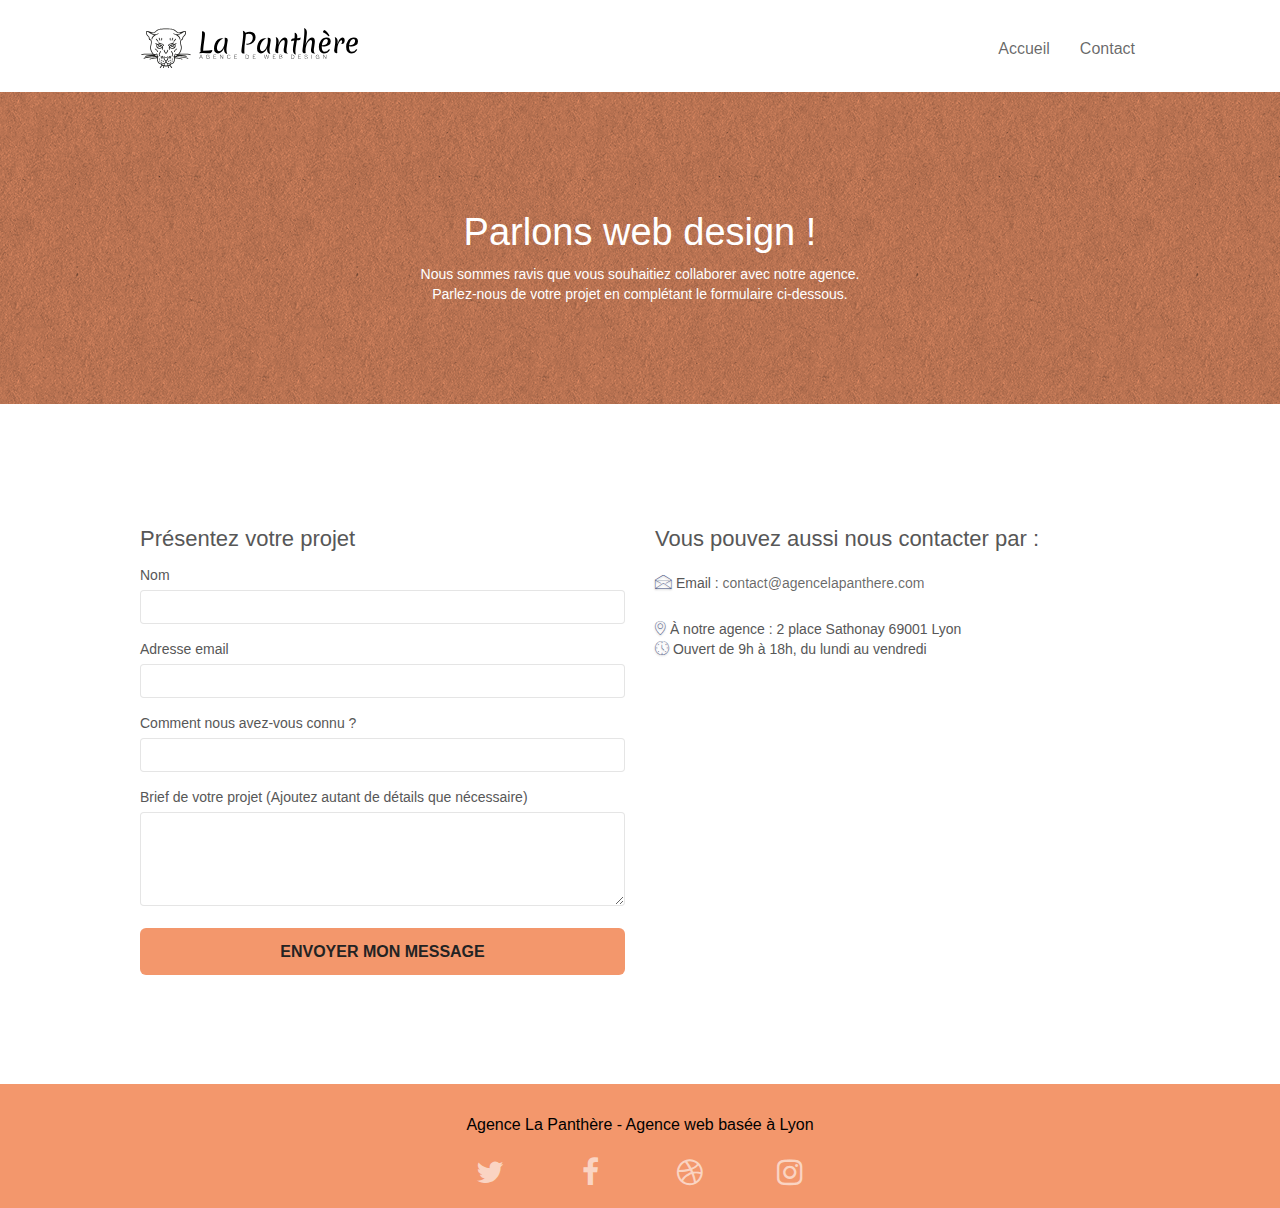
==== contact.html @ 0dc650ae "First commit" ====
<!doctype html>
<html lang="fr">

<head>
	<meta charset="utf-8">
	<!--Retrait de la balise keyword-->
	<!--Définition de la balise title-->
	<title>Contactez-nous - Agence La Panthère</title>
	<!--Redéfinition de la balise description-->
	<meta name="description" content="Posez vos questions, prenez RDV ou demandez un devis en nous contactant dès maintenant ! Nous nous occupons de la réalisation, du web design et de lestion de votre site internet | Agence basée à Lyon (69)">
	<meta name="viewport" content="width=device-width, initial-scale=1.0, viewport-fit=cover">
	<link rel="shortcut icon" type="image/png" href="favicon.jpg">
	<link rel="stylesheet" type="text/css" href="./css/bootstrap.min.css">
	<link rel="stylesheet" type="text/css" href="style.min.css">
	<link rel="stylesheet" type="text/css" href="./css/font-awesome.min.css">
	<link rel="stylesheet" type="text/css" href="./css/et-line.min.css">
	<script src="./js/jquery-2.1.0.js"></script>
	<script src="./js/bootstrap.js"></script>
	<script src="./js/blocs.js"></script>
	<script src="./js/jqBootstrapValidation.js"></script>
	<script src="./js/formHandler.js"></script>
	<!-- Analytics -->
	<!-- Analytics END -->   
</head>
<body class="page-container">
	<!-- Header -->
	<header class="bloc bgc-white l-bloc " id="bloc-0">
		<div class="container bloc-sm">
			<nav class="navbar row" aria-label="Menu principal">
				<div class="navbar-header">
					<!--RETRAIT des motsclés invibilisés-->
					<a class="navbar-brand" href="index.html" title="Retour à l'accueil">
						<img src="img/agence-la-panthere-monochrome.svg" alt="Agence La Panthère" height="40" />
					</a>
					<button id="nav-toggle" type="button" class="ui-navbar-toggle navbar-toggle" data-toggle="collapse"
						data-target=".navbar-1">
						<span class="sr-only">Toggle navigation</span><span class="icon-bar"></span><span
							class="icon-bar"></span><span class="icon-bar"></span>
					</button>
				</div>
				<div class="collapse navbar-collapse navbar-1 special-dropdown-nav">
					<ul role="menubar" aria-label="Menu principal" class="site-navigation nav navbar-nav">
						<li role="menuitem" >
							<a href="index.html">Accueil</a>
						</li>
						<li role="menuitem" >
							<a href="contact.html">Contact</a>
						</li>
					</ul>
				</div>
			</nav>
		</div>
	</header>
	<!-- Header END -->
	<main>
		<!-- bloc-6 -->
		<section class="bloc bg-dots-bg bg-repeat bgc-atomic-tangerine bg-presentation d-bloc bloc-bg-texture texture-paper" id="bloc-6">
			<div class="container bloc-lg">
				<div class="row">
					<div class="col-sm-12">
						<h1 class="text-center hero-bloc-text white">Parlons web design !</h1>
						<p class="text-center mg-lg white tight-width-whitespace">Nous sommes ravis que vous souhaitiez collaborer avec notre agence.<br>Parlez-nous de votre projet en complétant le formulaire ci-dessous.</p>
					</div>
				</div>
			</div>
		</section>
		<!-- bloc-6 END -->
		<!-- bloc-7 -->
		<div class="bloc bgc-white l-bloc" id="bloc-7">
			<div class="container bloc-lg">
				<div class="row">
					<section class="col-sm-6">
						<h2>Présentez votre projet</h2>
						<form id="form_1" novalidate>
							<!-- success-msg="Votre message a été envoyé !"
							fail-msg="Une erreur s'est produite lors de l'envoi à notre serveur mail. Toutes nos excuses pour ce désagrément!"> -->
							<div class="form-group">
								<label for="name">Nom</label>
								<input id="name" name="name" class="form-control" type="text" aria-required="true" required />
							</div>
							<div class="form-group">
								<label for="email">Adresse email</label>
								<input id="email" name="email" class="form-control" type="email" aria-required="true" required />
							</div>
							<div class="form-group">
								<label for="connaissance">Comment nous avez-vous connu ?</label>
								<input id="connaissance" name="connaissance" class="form-control" type="text" aria-required="true" required />
							</div>
							<div class="form-group">
								<label for="message">Brief de votre projet (Ajoutez autant de détails que nécessaire)</label>
								<textarea id="message" name="message" class="form-control" rows="4" cols="50" aria-required="true" required></textarea>
							</div>
							<button class="bloc-button btn btn-lg btn-block cta-hero btn-atomic-tangerine" type="submit">Envoyer mon message</button>
						</form>
					</section>
					<section class="col-sm-6">
						<h2>Vous pouvez aussi nous contacter par :</h2>
						<address>
							<p><span class="et-icon-envelope sm-shadow icon-dark-slate-blue mg-md"></span> Email : <a href="mailto:contact@agencelapanthere.com">contact@agencelapanthere.com</a></p>
							<p><span class="et-icon-map-pin sm-shadow icon-dark-slate-blue"></span> À notre agence : 2 place Sathonay 69001 Lyon<br/><span class="et-icon-clock sm-shadow icon-dark-slate-blue"></span> Ouvert de 9h à 18h, du lundi au vendredi</p>
						</address>
						<!-- -->
						<iframe title="Localisation de l'agence La Panthère à Lyon" src="https://www.google.com/maps/embed?pb=!1m18!1m12!1m3!1d2783.0831373652145!2d4.827978615567682!3d45.76952407910573!2m3!1f0!2f0!3f0!3m2!1i1024!2i768!4f13.1!3m3!1m2!1s0x47f4eb020f3664e9%3A0x13e3d71752922c1f!2s2%20Pl.%20Sathonay%2C%2069001%20Lyon!5e0!3m2!1sfr!2sfr!4v1648042500008!5m2!1sfr!2sfr" width="100%" height="300" style="border:0;" allowfullscreen="" loading="lazy"></iframe>
						 <!-- -->
					</section>
				</div>
			</div>
		</div>
		<!-- bloc-7 END -->
		<!-- ScrollToTop Button -->
		<a class="bloc-button btn btn-d scrollToTop" onclick="scrollToTarget('1')">
			<span class="fa fa-chevron-up"></span>
		</a>
		<!-- ScrollToTop Button END-->
	</main>
	<!-- Footer -->
	<footer class="bloc bgc-atomic-tangerine d-bloc" id="bloc-8">
		<div class="container bloc-sm">
			<div class="row">
				<div class="col-sm-12">
					<p class="mg-md text-center fs-2 black">Agence La Panthère - Agence web basée à Lyon</p>
					<div aria-label="Suivez-nous sur les réseaux sociaux" role="list" class="row row-no-gutters social">
						<div role="listitem" class="col-xs-3">
							<div class="text-center">
								<a class="social" href="index.html" title="Notre profil Twitter">
									<i class="fa fa-twitter icon-md" aria-hidden="true"><span class="ta-only">Notre profil Twitter</span></i>
								</a>
							</div>
						</div>
						<div role="listitem" class="col-xs-3">
							<div class="text-center">
								<a class="social" href="index.html" title="Notre page Facebook">
									<i class="fa fa-facebook icon-md" aria-hidden="true"><span class="ta-only">Notre page Facebook</span></i>
								</a>
							</div>
						</div>
						<div role="listitem" class="col-xs-3">
							<div class="text-center">
								<a class="social" href="index.html" title="Notre profil Dribbble">
									<i class="fa fa-dribbble icon-md" aria-hidden="true"><span class="ta-only">Notre profil Dribbble</span></i>
								</a>
							</div>
						</div>
						<div role="listitem" class="col-xs-3">
							<div class="text-center">
								<a class="social" href="index.html" title="Notre compte Instagram">
									<i class="fa fa-instagram icon-md" aria-hidden="true"><span class="ta-only">Notre compte Instagram</span></i>
								</a>
							</div>
						</div>
						<!-- CHANGE : Retrait du texte invisible -->
						<!-- CHANGE : Retrait des annuaire de liens-->
					</div>
				</div>
			</div>
		</div>
	</footer>
	<!-- Footer END -->
</body>

</html>
---- style.min.css ----
body{margin:0;padding:0;background:#fff;overflow-x:hidden;-webkit-font-smoothing:antialiased;-moz-osx-font-smoothing:grayscale}a,button{transition:all .3s ease-in-out}a:hover{text-decoration:none;cursor:pointer}#page-loading-blocs-notifaction{position:fixed;top:0;bottom:0;width:100%;z-index:100000;background:#fff url(img/pageload-spinner.gif) no-repeat center center}.bloc{width:100%;clear:both;background:50% 50% no-repeat;padding:0 50px;-webkit-background-size:cover;-moz-background-size:cover;-o-background-size:cover;background-size:cover;position:relative}.bloc .container{padding-left:0;padding-right:0}.bloc-lg{padding:100px 50px}.bloc-md{padding:50px}.bloc-sm{padding:20px 50px}.bg-b-edge,.bg-bl-edge,.bg-br-edge,.bg-center,.bg-l-edge,.bg-r-edge,.bg-repeat,.bg-t-edge,.bg-tl-edge,.bg-tr-edge{-webkit-background-size:auto!important;-moz-background-size:auto!important;-o-background-size:auto!important;background-size:auto!important}.bg-repeat{background:repeat}.bg-t-edge{background:top no-repeat}.bloc-bg-texture::before{content:"";background-size:2px 2px;position:absolute;top:0;bottom:0;left:0;right:0}.texture-paper::before{background:url(img/texture-paper.png);background-size:280px 280px}.b-parallax{background-attachment:fixed}.d-bloc{color:rgba(255,255,255,.7)}.d-bloc button:hover{color:rgba(255,255,255,.9)}.d-bloc .icon-round,.d-bloc .icon-rounded,.d-bloc .icon-semi-rounded-a,.d-bloc .icon-semi-rounded-b,.d-bloc .icon-square{border-color:rgba(255,255,255,.9)}.d-bloc .divider-h span{border-color:rgba(255,255,255,.2)}.d-bloc .a-btn,.d-bloc .navbar a,.d-bloc .navbar-brand,.d-bloc a .icon-lg,.d-bloc a .icon-md,.d-bloc a .icon-sm,.d-bloc a .icon-xl,.d-bloc h1 a,.d-bloc h2 a,.d-bloc h3 a,.d-bloc h4 a,.d-bloc h5 a,.d-bloc h6 a,.d-bloc p a{color:rgba(255,255,255,.6)}.d-bloc .a-btn:hover,.d-bloc .navbar a:hover,.d-bloc .navbar-brand:hover,.d-bloc a:hover .icon-lg,.d-bloc a:hover .icon-md,.d-bloc a:hover .icon-sm,.d-bloc a:hover .icon-xl,.d-bloc h1 a:hover,.d-bloc h2 a:hover,.d-bloc h3 a:hover,.d-bloc h4 a:hover,.d-bloc h5 a:hover,.d-bloc h6 a:hover,.d-bloc p a:hover{color:rgba(255,255,255,1)}.d-bloc .navbar-toggle .icon-bar{background:rgba(255,255,255,1)}.d-bloc .btn-wire,.d-bloc .btn-wire:hover{color:rgba(255,255,255,1);border-color:rgba(255,255,255,1)}.d-bloc .panel{color:rgba(0,0,0,.5)}.d-bloc .panel button:hover{color:rgba(0,0,0,.7)}.d-bloc .panel icon{border-color:rgba(0,0,0,.7)}.d-bloc .panel .divider-h span{border-color:rgba(0,0,0,.1)}.d-bloc .panel .a-btn{color:rgba(0,0,0,.6)}.d-bloc .panel .a-btn:hover{color:rgba(0,0,0,1)}.d-bloc .panel .btn-wire,.d-bloc .panel .btn-wire:hover{color:rgba(0,0,0,.7);border-color:rgba(0,0,0,.3)}.d-bloc .panel,.l-bloc{color:rgba(0,0,0,.5)}.d-bloc .panel button:hover,.l-bloc button:hover{color:rgba(0,0,0,.7)}.l-bloc .icon-round,.l-bloc .icon-rounded,.l-bloc .icon-semi-rounded-a,.l-bloc .icon-semi-rounded-b,.l-bloc .icon-square{border-color:rgba(0,0,0,.7)}.d-bloc .panel .divider-h span,.l-bloc .divider-h span{border-color:rgba(0,0,0,.1)}.d-bloc .panel .a-btn,.l-bloc .a-btn,.l-bloc .navbar a,.l-bloc .navbar-brand,.l-bloc a .icon-lg,.l-bloc a .icon-md,.l-bloc a .icon-sm,.l-bloc a .icon-xl,.l-bloc h1 a,.l-bloc h2 a,.l-bloc h3 a,.l-bloc h4 a,.l-bloc h5 a,.l-bloc h6 a,.l-bloc p a{color:rgba(0,0,0,.6)}.d-bloc .panel .a-btn:hover,.l-bloc .a-btn:hover,.l-bloc .navbar a:hover,.l-bloc .navbar-brand:hover,.l-bloc a:hover .icon-lg,.l-bloc a:hover .icon-md,.l-bloc a:hover .icon-sm,.l-bloc a:hover .icon-xl,.l-bloc h1 a:hover,.l-bloc h2 a:hover,.l-bloc h3 a:hover,.l-bloc h4 a:hover,.l-bloc h5 a:hover,.l-bloc h6 a:hover,.l-bloc p a:hover{color:rgba(0,0,0,1)}.l-bloc .navbar-toggle .icon-bar{color:rgba(0,0,0,.6)}.d-bloc .panel .btn-wire,.d-bloc .panel .btn-wire:hover,.l-bloc .btn-wire,.l-bloc .btn-wire:hover{color:rgba(0,0,0,.7);border-color:rgba(0,0,0,.3)}.voffset{margin-top:30px}.voffset-lg{margin-top:80px}.row-no-gutters{margin-right:0;margin-left:0}.row.row-no-gutters>[class*=" col-"],.row.row-no-gutters>[class^=col-]{padding-right:0;padding-left:0}#bloc-1-hero h1{font-size:32px}.navbar{margin-bottom:0;z-index:1}.navbar-brand{height:auto;padding:3px 15px;font-size:25px;font-weight:400;font-weight:600;line-height:44px}.navbar-brand img{max-height:200px;margin:0 5px 0 0;display:inline}.navbar-brand img[src$=svg]{min-width:100px}.nav-center .navbar-brand img{margin:0}.navbar .nav{padding-top:2px;margin-right:-16px;float:right;z-index:1}.nav>li{float:left;margin-top:4px;font-size:16px}.navbar-nav .open .dropdown-menu>li>a{text-align:inherit}.nav>li a:focus,.nav>li a:hover{background:0 0}.navbar-toggle{margin:10px 10px 0 0;border:0}.navbar-toggle:hover{background:0 0!important}.navbar-toggle .icon-bar{background-color:rgba(0,0,0,.5);width:26px}.nav-invert .navbar .nav{float:left}.nav-invert .navbar-brand,.nav-invert .navbar-header{float:right;position:relative;z-index:2}@media (min-width:768px){.site-navigation{position:absolute;top:50%;right:20px;transform:translate(0,-50%);-webkit-transform:translateY(-50%)}.nav>li .dropdown-menu a,.nav>li .dropdown-menu a:hover{color:#484848}.nav-invert .site-navigation{left:0;right:0}.nav-center{text-align:center}.nav-center .navbar-header{width:100%}.nav-center .nav>li,.nav-center .navbar-brand,.nav-center .navbar-header{float:none;display:inline-block}.nav-center .site-navigation{position:relative;width:100%;right:0;margin-right:0;margin-top:20px}.nav-center.mini-nav .navbar-toggle{float:none;margin:10px auto 0}}.nav>li>.dropdown a{background:0 0!important;display:block;padding:14px 15px}nav .caret{margin:0 5px}.dropdown-menu .dropdown-menu{top:-8px;left:100%}.dropdown-menu .dropmenu-flow-right{top:100%;left:0;margin-left:-1px;border-top-left-radius:0;border-top-right-radius:0}.dropdown-menu .dropdown span{border:4px solid #000;border-top-color:transparent;border-right-color:transparent;border-bottom-color:transparent;margin:6px -5px 0 0!important;float:right}.mg-md{margin-top:10px;margin-bottom:20px}.mg-lg{margin-top:10px;margin-bottom:40px}.btn.pull-right{margin:0 0 5px 5px}.btn-d,.btn-d:focus,.btn-d:hover{color:#fff;background:rgba(0,0,0,.3)}.btn-rd{border-radius:40px}.btn-clean{border:1px solid rgba(0,0,0,.08);border-bottom-color:rgba(0,0,0,.1);text-shadow:0 1px 0 rgba(0,0,1,.1);box-shadow:0 1px 3px rgba(0,0,1,.25),inset 0 1px 0 0 rgba(255,255,255,.15)}.icon-md{font-size:30px!important}.icon-lg{font-size:60px!important}.sm-shadow{text-shadow:0 1px 2px rgba(0,0,0,.3)}.panel-sq,.panel-sq .panel-footer,.panel-sq .panel-heading{border-radius:0}.panel-rd{border-radius:30px}.panel-rd .panel-heading{border-radius:29px 29px 0 0}.panel-rd .panel-footer{border-radius:0 0 29px 29px}.form-control{border-color:rgba(0,0,0,.1);box-shadow:none}.scrollToTop{width:40px;height:40px;position:fixed;bottom:20px;right:20px;opacity:0;z-index:500;transition:all .3s ease-in-out}.scrollToTop span{margin-top:6px}.showScrollTop{font-size:14px;opacity:1}a[data-lightbox]{position:relative;display:block;text-align:center}a[data-lightbox]:hover::before{content:"+";font-family:HelveticaNeue-Light,"Helvetica Neue Light","Helvetica Neue",Helvetica,Arial;font-size:32px;width:50px;height:50px;margin-left:-25px;border-radius:50%;background:rgba(0,0,0,.6);color:#fff;font-weight:100;z-index:1;position:absolute;top:50%;transform:translateY(-50%);-webkit-transform:translateY(-50%)}a[data-lightbox]:hover img{opacity:.6;-webkit-animation-fill-mode:none;animation-fill-mode:none}#lightbox-modal{display:flex;align-items:center}#lightbox-modal .modal-dialog{width:90%;max-width:900px;margin:0 auto 0}#lightbox-modal .modal-dialog img{max-height:90vh;margin:0 auto}.lightbox-caption{padding:20px;color:#fff;background:rgba(0,0,0,.5);position:absolute;left:15px;right:15px;bottom:5px}.close-lightbox{color:#fff;font-size:30px;position:absolute;top:20px;right:20px;z-index:20;background:rgba(0,0,0,.5);border:none;line-height:30px;padding:0 9px 5px;opacity:.3}.close-lightbox:hover,.next-lightbox:hover,.prev-lightbox:hover{opacity:1;color:#fff}.next-lightbox,.prev-lightbox{font-size:20px;color:rgba(255,255,255,.9);background:rgba(0,0,0,.5);transition:all .2s ease-in-out;position:absolute;top:45%;z-index:1;opacity:.4}.next-lightbox{padding:6px 8px 1px 13px;right:25px}.prev-lightbox{padding:6px 13px 1px 10px;left:25px}.snapshot-lb .modal-body{padding-bottom:45px}.snapshot-lb .lightbox-caption{padding:0;color:rgba(0,0,0,.5);background:0 0}.btn,a,h1,h2,h3,h4,h5,h6,label,p{font-family:helvetica;font-weight:400;color:#575757}.container{max-width:1000px}.hero-bloc-text{font-size:38px}.hero-bloc-text-sub{font-size:36px}.statement-bloc-text{line-height:26px;font-style:italic;font-size:20px;text-align:center;font-weight:lighter;max-width:520px;margin:auto auto auto auto}p{font-size:14px}.tight-width-whitespace{max-width:600px;margin:auto auto auto auto}.h1{font-size:20px;font-family:"Open Sans"}.cta-hero{margin-top:22px;color:#fff;text-transform:uppercase;padding:12px 28px 12px 28px;font-size:16px;font-weight:700}.social{max-width:400px;margin:auto auto auto auto}h2{font-size:22px;line-height:1.4em}h3{font-size:15px;text-transform:uppercase;font-weight:700;color:#333!important}.med-width-whitespace{max-width:800px;margin:auto auto auto auto;box-shadow:0 0 0 #000}h1{color:#333!important}h4{color:#333!important}.icons{margin-bottom:14px;margin-top:24px}.white{color:#fff!important}.portfolio-thumb{margin-bottom:24px}.portfolio-row{margin-bottom:44px;margin-top:50px}.avatar{box-shadow:0 4px 9px rgba(0,0,0,.3)}.black-background{background-color:rgb(92 92 92 / 90%);padding:40px 40px 40px 40px}.bold-link{font-weight:900;text-decoration:underline!important}.bgc-white{background-color:#fff}.bgc-dark-slate-blue{background-color:#364577}.bgc-atomic-tangerine{background-color:#f3976c}.tc-white{color:#f3976c!important}.btn-atomic-tangerine{background:#f3976c;color:#232323}.btn-atomic-tangerine:hover{background:#f1bca3;color:#232323}.ltc-white{color:#fff!important}.ltc-white:hover{color:#ccc!important}.ltc-atomic-tangerine{color:#f3976c!important}.ltc-atomic-tangerine:hover{color:#c27956!important}.icon-dark-slate-blue{color:#364577!important;border-color:#364577!important}.bg-dots-bg{background-image:url(img/dots-bg.png)}.bg-lines-h2-bg{background-image:url(img/lines-h2-bg.png)}.bg-banniere{background-image:url(img/agence-la-panthere.jpg)}.bg-presentation{background-image:url(img/image-de-presentation.bmp)}.black{color:#000}.fs-2{font-size:16px}.bold{font-weight:700}.above-all{z-index:99;position:relative}.ta-only{display:none}:focus{outline:2px solid #00b7ff}@supports selector(:focus-visible){:focus:not(:focus-visible){outline-color:transparent}}:focus-visible{outline:2px solid #00b7ff}.orange{color:#ea5c1a}.pd-lg{padding:0 11vw}@media (max-width:1024px){.bloc{padding-left:20px;padding-right:20px}.bloc-tile-2.full-width-bloc .container,.bloc-tile-3.full-width-bloc .container,.bloc-tile-4.full-width-bloc .container,.bloc.full-width-bloc{padding-left:0;padding-right:0}}@media (max-width:992px) and (min-width:768px){.navbar .nav{max-width:80%}.nav-center.navbar .nav{max-width:100%}}@media only screen and (min-device-width:768px) and (max-device-width:1024px) and (orientation:landscape){.b-parallax{background-attachment:scroll}}@media only screen and (min-device-width:1024px) and (max-device-width:1366px) and (-webkit-min-device-pixel-ratio:1.5){.b-parallax{background-attachment:scroll}}@media (max-width:991px){.container{width:100%}.b-parallax{background-attachment:scroll}#hero-bloc,.page-container{overflow-x:hidden;position:relative}.bloc{padding-left:constant(safe-area-inset-left);padding-right:constant(safe-area-inset-right)}.bloc-group,.bloc-group .bloc{display:block;width:100%}.bloc-fill-screen .fill-bloc-bottom-edge,.bloc-fill-screen .fill-bloc-top-edge{padding:0 20px;padding-left:constant(safe-area-inset-left);padding-right:constant(safe-area-inset-right)}}@media (max-width:767px){.page-container{overflow-x:hidden;position:relative}#disqus_thread,h1,h2,h3,h4,h5,h6,p{padding-left:10px!important;padding-right:10px!important}.b-parallax{background-attachment:scroll}.navbar .nav{padding-top:0;border-top:1px solid rgba(0,0,0,.2);float:none!important}.navbar.row{margin-left:0;margin-right:0}.site-navigation{position:inherit;transform:none;-webkit-transform:none;-ms-transform:none}.nav>li{margin-top:0;border-bottom:1px solid rgba(0,0,0,.1);background:rgba(0,0,0,.05);text-align:left;padding-left:15px;width:100%}.nav>li:hover{background:rgba(0,0,0,.08)}.dropdown .dropdown a .caret{float:none;margin:5px 0 0 10px!important;border:4px solid #000;border-bottom-color:transparent;border-right-color:transparent;border-left-color:transparent}#hero-bloc .navbar .nav{background:rgba(0,0,0,.8)}#hero-bloc .navbar .nav a{color:rgba(255,255,255,.6)}.hero{padding:50px 0}.hero-nav{left:-1px;right:-1px}.navbar-collapse{padding:0;overflow-x:hidden;-webkit-box-shadow:none;box-shadow:none}.navbar-brand img{max-height:40px;width:auto}.nav-invert .navbar-header{float:none;width:100%}.nav-invert .navbar-toggle{float:left;margin-left:10px}.bloc{padding-left:0;padding-right:0}.bloc-lg,.bloc-xl,.bloc-xxl{padding:40px 0}.bloc-md,.bloc-sm{padding-left:0;padding-right:0}.bloc-fill-screen .fill-bloc-bottom-edge,.bloc-fill-screen .fill-bloc-top-edge,.bloc-tile-2 .container,.bloc-tile-3 .container,.bloc-tile-4 .container{padding-left:0;padding-right:0}.a-block{padding:0 10px}.btn-dwn{display:none}.voffset{margin-top:5px}.voffset-md{margin-top:20px}.voffset-lg{margin-top:30px}form{padding:5px}.close-lightbox{display:inline-block}.blocsapp-device-iphone5{background-size:216px 425px;padding-top:60px;width:216px;height:425px}.blocsapp-device-iphone5 img{width:180px;height:320px}}@media (max-width:400px){.bloc{padding-left:0;padding-right:0}}@media (max-width:767px){.bloc-mob-center-text{text-align:center}}
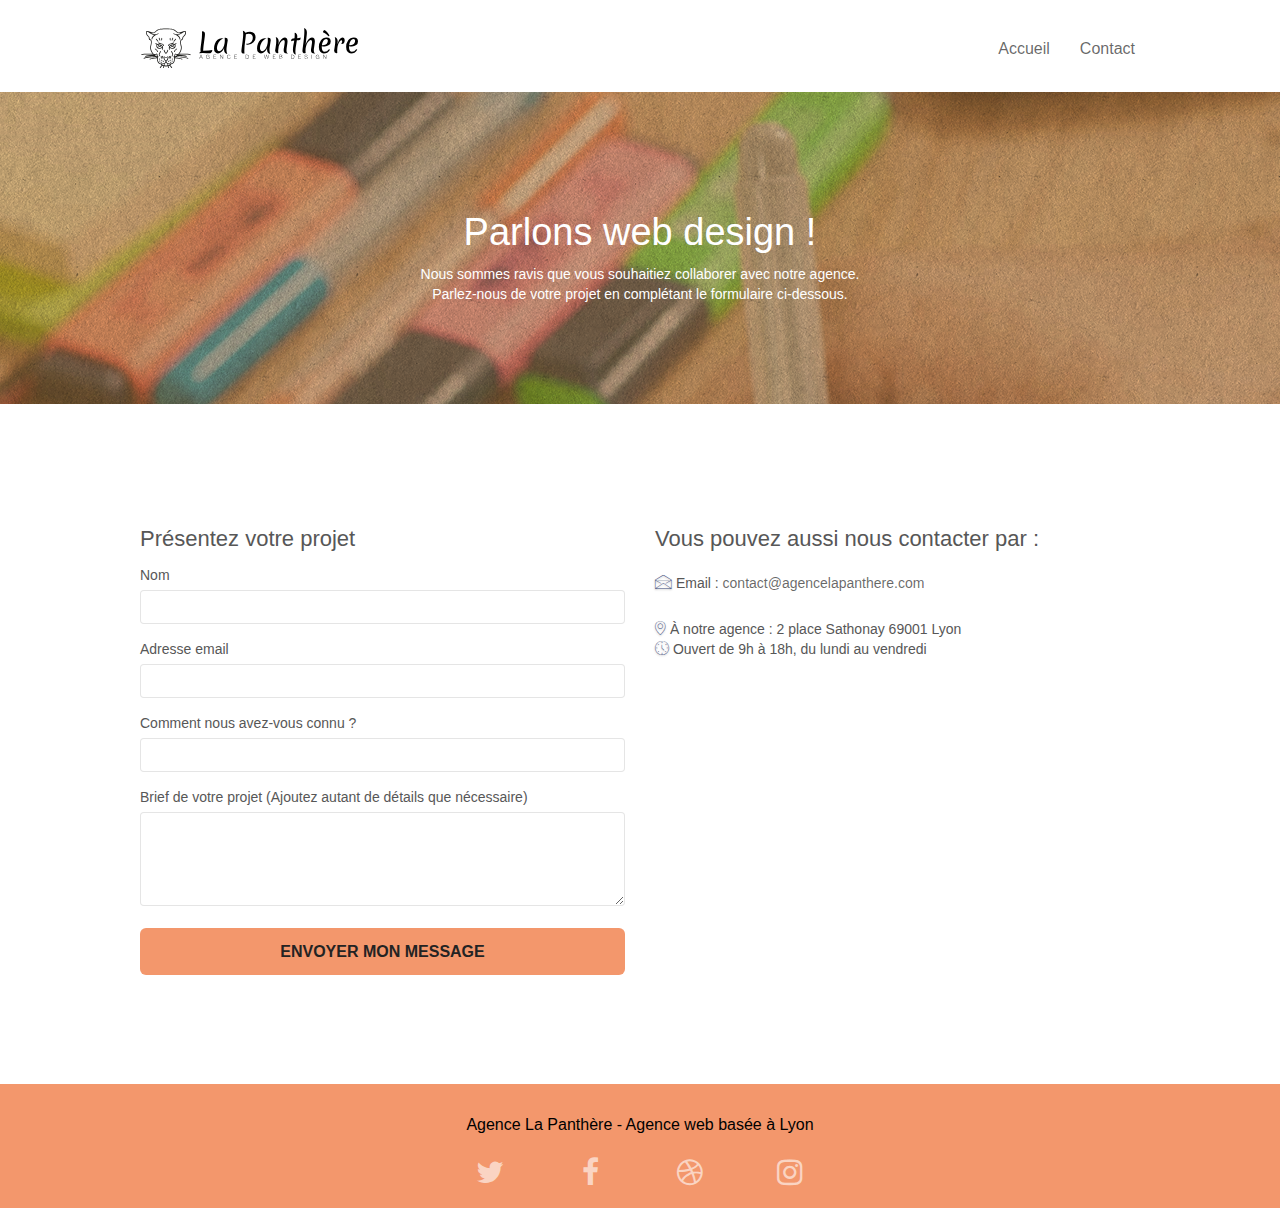
==== commit 7b5e6515: "JS dans le footer" ====
--- a/contact.html
+++ b/contact.html
@@ -14,11 +14,6 @@
 	<link rel="stylesheet" type="text/css" href="style.min.css">
 	<link rel="stylesheet" type="text/css" href="./css/font-awesome.min.css">
 	<link rel="stylesheet" type="text/css" href="./css/et-line.min.css">
-	<script src="./js/jquery-2.1.0.js"></script>
-	<script src="./js/bootstrap.js"></script>
-	<script src="./js/blocs.js"></script>
-	<script src="./js/jqBootstrapValidation.js"></script>
-	<script src="./js/formHandler.js"></script>
 	<!-- Analytics -->
 	<!-- Analytics END -->   
 </head>
@@ -157,5 +152,9 @@
 	</footer>
 	<!-- Footer END -->
 </body>
-
+<script src="./js/jquery-2.1.0.min.js"></script>
+<script src="./js/bootstrap.min.js"></script>
+<script src="./js/blocs.min.js"></script>
+<script src="./js/jqBootstrapValidation.min.js"></script>
+<script src="./js/formHandler.min.js"></script>
 </html>--- a/style.min.css
+++ b/style.min.css
@@ -1 +1 @@
-body{margin:0;padding:0;background:#fff;overflow-x:hidden;-webkit-font-smoothing:antialiased;-moz-osx-font-smoothing:grayscale}a,button{transition:all .3s ease-in-out}a:hover{text-decoration:none;cursor:pointer}#page-loading-blocs-notifaction{position:fixed;top:0;bottom:0;width:100%;z-index:100000;background:#fff url(img/pageload-spinner.gif) no-repeat center center}.bloc{width:100%;clear:both;background:50% 50% no-repeat;padding:0 50px;-webkit-background-size:cover;-moz-background-size:cover;-o-background-size:cover;background-size:cover;position:relative}.bloc .container{padding-left:0;padding-right:0}.bloc-lg{padding:100px 50px}.bloc-md{padding:50px}.bloc-sm{padding:20px 50px}.bg-b-edge,.bg-bl-edge,.bg-br-edge,.bg-center,.bg-l-edge,.bg-r-edge,.bg-repeat,.bg-t-edge,.bg-tl-edge,.bg-tr-edge{-webkit-background-size:auto!important;-moz-background-size:auto!important;-o-background-size:auto!important;background-size:auto!important}.bg-repeat{background:repeat}.bg-t-edge{background:top no-repeat}.bloc-bg-texture::before{content:"";background-size:2px 2px;position:absolute;top:0;bottom:0;left:0;right:0}.texture-paper::before{background:url(img/texture-paper.png);background-size:280px 280px}.b-parallax{background-attachment:fixed}.d-bloc{color:rgba(255,255,255,.7)}.d-bloc button:hover{color:rgba(255,255,255,.9)}.d-bloc .icon-round,.d-bloc .icon-rounded,.d-bloc .icon-semi-rounded-a,.d-bloc .icon-semi-rounded-b,.d-bloc .icon-square{border-color:rgba(255,255,255,.9)}.d-bloc .divider-h span{border-color:rgba(255,255,255,.2)}.d-bloc .a-btn,.d-bloc .navbar a,.d-bloc .navbar-brand,.d-bloc a .icon-lg,.d-bloc a .icon-md,.d-bloc a .icon-sm,.d-bloc a .icon-xl,.d-bloc h1 a,.d-bloc h2 a,.d-bloc h3 a,.d-bloc h4 a,.d-bloc h5 a,.d-bloc h6 a,.d-bloc p a{color:rgba(255,255,255,.6)}.d-bloc .a-btn:hover,.d-bloc .navbar a:hover,.d-bloc .navbar-brand:hover,.d-bloc a:hover .icon-lg,.d-bloc a:hover .icon-md,.d-bloc a:hover .icon-sm,.d-bloc a:hover .icon-xl,.d-bloc h1 a:hover,.d-bloc h2 a:hover,.d-bloc h3 a:hover,.d-bloc h4 a:hover,.d-bloc h5 a:hover,.d-bloc h6 a:hover,.d-bloc p a:hover{color:rgba(255,255,255,1)}.d-bloc .navbar-toggle .icon-bar{background:rgba(255,255,255,1)}.d-bloc .btn-wire,.d-bloc .btn-wire:hover{color:rgba(255,255,255,1);border-color:rgba(255,255,255,1)}.d-bloc .panel{color:rgba(0,0,0,.5)}.d-bloc .panel button:hover{color:rgba(0,0,0,.7)}.d-bloc .panel icon{border-color:rgba(0,0,0,.7)}.d-bloc .panel .divider-h span{border-color:rgba(0,0,0,.1)}.d-bloc .panel .a-btn{color:rgba(0,0,0,.6)}.d-bloc .panel .a-btn:hover{color:rgba(0,0,0,1)}.d-bloc .panel .btn-wire,.d-bloc .panel .btn-wire:hover{color:rgba(0,0,0,.7);border-color:rgba(0,0,0,.3)}.d-bloc .panel,.l-bloc{color:rgba(0,0,0,.5)}.d-bloc .panel button:hover,.l-bloc button:hover{color:rgba(0,0,0,.7)}.l-bloc .icon-round,.l-bloc .icon-rounded,.l-bloc .icon-semi-rounded-a,.l-bloc .icon-semi-rounded-b,.l-bloc .icon-square{border-color:rgba(0,0,0,.7)}.d-bloc .panel .divider-h span,.l-bloc .divider-h span{border-color:rgba(0,0,0,.1)}.d-bloc .panel .a-btn,.l-bloc .a-btn,.l-bloc .navbar a,.l-bloc .navbar-brand,.l-bloc a .icon-lg,.l-bloc a .icon-md,.l-bloc a .icon-sm,.l-bloc a .icon-xl,.l-bloc h1 a,.l-bloc h2 a,.l-bloc h3 a,.l-bloc h4 a,.l-bloc h5 a,.l-bloc h6 a,.l-bloc p a{color:rgba(0,0,0,.6)}.d-bloc .panel .a-btn:hover,.l-bloc .a-btn:hover,.l-bloc .navbar a:hover,.l-bloc .navbar-brand:hover,.l-bloc a:hover .icon-lg,.l-bloc a:hover .icon-md,.l-bloc a:hover .icon-sm,.l-bloc a:hover .icon-xl,.l-bloc h1 a:hover,.l-bloc h2 a:hover,.l-bloc h3 a:hover,.l-bloc h4 a:hover,.l-bloc h5 a:hover,.l-bloc h6 a:hover,.l-bloc p a:hover{color:rgba(0,0,0,1)}.l-bloc .navbar-toggle .icon-bar{color:rgba(0,0,0,.6)}.d-bloc .panel .btn-wire,.d-bloc .panel .btn-wire:hover,.l-bloc .btn-wire,.l-bloc .btn-wire:hover{color:rgba(0,0,0,.7);border-color:rgba(0,0,0,.3)}.voffset{margin-top:30px}.voffset-lg{margin-top:80px}.row-no-gutters{margin-right:0;margin-left:0}.row.row-no-gutters>[class*=" col-"],.row.row-no-gutters>[class^=col-]{padding-right:0;padding-left:0}#bloc-1-hero h1{font-size:32px}.navbar{margin-bottom:0;z-index:1}.navbar-brand{height:auto;padding:3px 15px;font-size:25px;font-weight:400;font-weight:600;line-height:44px}.navbar-brand img{max-height:200px;margin:0 5px 0 0;display:inline}.navbar-brand img[src$=svg]{min-width:100px}.nav-center .navbar-brand img{margin:0}.navbar .nav{padding-top:2px;margin-right:-16px;float:right;z-index:1}.nav>li{float:left;margin-top:4px;font-size:16px}.navbar-nav .open .dropdown-menu>li>a{text-align:inherit}.nav>li a:focus,.nav>li a:hover{background:0 0}.navbar-toggle{margin:10px 10px 0 0;border:0}.navbar-toggle:hover{background:0 0!important}.navbar-toggle .icon-bar{background-color:rgba(0,0,0,.5);width:26px}.nav-invert .navbar .nav{float:left}.nav-invert .navbar-brand,.nav-invert .navbar-header{float:right;position:relative;z-index:2}@media (min-width:768px){.site-navigation{position:absolute;top:50%;right:20px;transform:translate(0,-50%);-webkit-transform:translateY(-50%)}.nav>li .dropdown-menu a,.nav>li .dropdown-menu a:hover{color:#484848}.nav-invert .site-navigation{left:0;right:0}.nav-center{text-align:center}.nav-center .navbar-header{width:100%}.nav-center .nav>li,.nav-center .navbar-brand,.nav-center .navbar-header{float:none;display:inline-block}.nav-center .site-navigation{position:relative;width:100%;right:0;margin-right:0;margin-top:20px}.nav-center.mini-nav .navbar-toggle{float:none;margin:10px auto 0}}.nav>li>.dropdown a{background:0 0!important;display:block;padding:14px 15px}nav .caret{margin:0 5px}.dropdown-menu .dropdown-menu{top:-8px;left:100%}.dropdown-menu .dropmenu-flow-right{top:100%;left:0;margin-left:-1px;border-top-left-radius:0;border-top-right-radius:0}.dropdown-menu .dropdown span{border:4px solid #000;border-top-color:transparent;border-right-color:transparent;border-bottom-color:transparent;margin:6px -5px 0 0!important;float:right}.mg-md{margin-top:10px;margin-bottom:20px}.mg-lg{margin-top:10px;margin-bottom:40px}.btn.pull-right{margin:0 0 5px 5px}.btn-d,.btn-d:focus,.btn-d:hover{color:#fff;background:rgba(0,0,0,.3)}.btn-rd{border-radius:40px}.btn-clean{border:1px solid rgba(0,0,0,.08);border-bottom-color:rgba(0,0,0,.1);text-shadow:0 1px 0 rgba(0,0,1,.1);box-shadow:0 1px 3px rgba(0,0,1,.25),inset 0 1px 0 0 rgba(255,255,255,.15)}.icon-md{font-size:30px!important}.icon-lg{font-size:60px!important}.sm-shadow{text-shadow:0 1px 2px rgba(0,0,0,.3)}.panel-sq,.panel-sq .panel-footer,.panel-sq .panel-heading{border-radius:0}.panel-rd{border-radius:30px}.panel-rd .panel-heading{border-radius:29px 29px 0 0}.panel-rd .panel-footer{border-radius:0 0 29px 29px}.form-control{border-color:rgba(0,0,0,.1);box-shadow:none}.scrollToTop{width:40px;height:40px;position:fixed;bottom:20px;right:20px;opacity:0;z-index:500;transition:all .3s ease-in-out}.scrollToTop span{margin-top:6px}.showScrollTop{font-size:14px;opacity:1}a[data-lightbox]{position:relative;display:block;text-align:center}a[data-lightbox]:hover::before{content:"+";font-family:HelveticaNeue-Light,"Helvetica Neue Light","Helvetica Neue",Helvetica,Arial;font-size:32px;width:50px;height:50px;margin-left:-25px;border-radius:50%;background:rgba(0,0,0,.6);color:#fff;font-weight:100;z-index:1;position:absolute;top:50%;transform:translateY(-50%);-webkit-transform:translateY(-50%)}a[data-lightbox]:hover img{opacity:.6;-webkit-animation-fill-mode:none;animation-fill-mode:none}#lightbox-modal{display:flex;align-items:center}#lightbox-modal .modal-dialog{width:90%;max-width:900px;margin:0 auto 0}#lightbox-modal .modal-dialog img{max-height:90vh;margin:0 auto}.lightbox-caption{padding:20px;color:#fff;background:rgba(0,0,0,.5);position:absolute;left:15px;right:15px;bottom:5px}.close-lightbox{color:#fff;font-size:30px;position:absolute;top:20px;right:20px;z-index:20;background:rgba(0,0,0,.5);border:none;line-height:30px;padding:0 9px 5px;opacity:.3}.close-lightbox:hover,.next-lightbox:hover,.prev-lightbox:hover{opacity:1;color:#fff}.next-lightbox,.prev-lightbox{font-size:20px;color:rgba(255,255,255,.9);background:rgba(0,0,0,.5);transition:all .2s ease-in-out;position:absolute;top:45%;z-index:1;opacity:.4}.next-lightbox{padding:6px 8px 1px 13px;right:25px}.prev-lightbox{padding:6px 13px 1px 10px;left:25px}.snapshot-lb .modal-body{padding-bottom:45px}.snapshot-lb .lightbox-caption{padding:0;color:rgba(0,0,0,.5);background:0 0}.btn,a,h1,h2,h3,h4,h5,h6,label,p{font-family:helvetica;font-weight:400;color:#575757}.container{max-width:1000px}.hero-bloc-text{font-size:38px}.hero-bloc-text-sub{font-size:36px}.statement-bloc-text{line-height:26px;font-style:italic;font-size:20px;text-align:center;font-weight:lighter;max-width:520px;margin:auto auto auto auto}p{font-size:14px}.tight-width-whitespace{max-width:600px;margin:auto auto auto auto}.h1{font-size:20px;font-family:"Open Sans"}.cta-hero{margin-top:22px;color:#fff;text-transform:uppercase;padding:12px 28px 12px 28px;font-size:16px;font-weight:700}.social{max-width:400px;margin:auto auto auto auto}h2{font-size:22px;line-height:1.4em}h3{font-size:15px;text-transform:uppercase;font-weight:700;color:#333!important}.med-width-whitespace{max-width:800px;margin:auto auto auto auto;box-shadow:0 0 0 #000}h1{color:#333!important}h4{color:#333!important}.icons{margin-bottom:14px;margin-top:24px}.white{color:#fff!important}.portfolio-thumb{margin-bottom:24px}.portfolio-row{margin-bottom:44px;margin-top:50px}.avatar{box-shadow:0 4px 9px rgba(0,0,0,.3)}.black-background{background-color:rgb(92 92 92 / 90%);padding:40px 40px 40px 40px}.bold-link{font-weight:900;text-decoration:underline!important}.bgc-white{background-color:#fff}.bgc-dark-slate-blue{background-color:#364577}.bgc-atomic-tangerine{background-color:#f3976c}.tc-white{color:#f3976c!important}.btn-atomic-tangerine{background:#f3976c;color:#232323}.btn-atomic-tangerine:hover{background:#f1bca3;color:#232323}.ltc-white{color:#fff!important}.ltc-white:hover{color:#ccc!important}.ltc-atomic-tangerine{color:#f3976c!important}.ltc-atomic-tangerine:hover{color:#c27956!important}.icon-dark-slate-blue{color:#364577!important;border-color:#364577!important}.bg-dots-bg{background-image:url(img/dots-bg.png)}.bg-lines-h2-bg{background-image:url(img/lines-h2-bg.png)}.bg-banniere{background-image:url(img/agence-la-panthere.jpg)}.bg-presentation{background-image:url(img/image-de-presentation.bmp)}.black{color:#000}.fs-2{font-size:16px}.bold{font-weight:700}.above-all{z-index:99;position:relative}.ta-only{display:none}:focus{outline:2px solid #00b7ff}@supports selector(:focus-visible){:focus:not(:focus-visible){outline-color:transparent}}:focus-visible{outline:2px solid #00b7ff}.orange{color:#ea5c1a}.pd-lg{padding:0 11vw}@media (max-width:1024px){.bloc{padding-left:20px;padding-right:20px}.bloc-tile-2.full-width-bloc .container,.bloc-tile-3.full-width-bloc .container,.bloc-tile-4.full-width-bloc .container,.bloc.full-width-bloc{padding-left:0;padding-right:0}}@media (max-width:992px) and (min-width:768px){.navbar .nav{max-width:80%}.nav-center.navbar .nav{max-width:100%}}@media only screen and (min-device-width:768px) and (max-device-width:1024px) and (orientation:landscape){.b-parallax{background-attachment:scroll}}@media only screen and (min-device-width:1024px) and (max-device-width:1366px) and (-webkit-min-device-pixel-ratio:1.5){.b-parallax{background-attachment:scroll}}@media (max-width:991px){.container{width:100%}.b-parallax{background-attachment:scroll}#hero-bloc,.page-container{overflow-x:hidden;position:relative}.bloc{padding-left:constant(safe-area-inset-left);padding-right:constant(safe-area-inset-right)}.bloc-group,.bloc-group .bloc{display:block;width:100%}.bloc-fill-screen .fill-bloc-bottom-edge,.bloc-fill-screen .fill-bloc-top-edge{padding:0 20px;padding-left:constant(safe-area-inset-left);padding-right:constant(safe-area-inset-right)}}@media (max-width:767px){.page-container{overflow-x:hidden;position:relative}#disqus_thread,h1,h2,h3,h4,h5,h6,p{padding-left:10px!important;padding-right:10px!important}.b-parallax{background-attachment:scroll}.navbar .nav{padding-top:0;border-top:1px solid rgba(0,0,0,.2);float:none!important}.navbar.row{margin-left:0;margin-right:0}.site-navigation{position:inherit;transform:none;-webkit-transform:none;-ms-transform:none}.nav>li{margin-top:0;border-bottom:1px solid rgba(0,0,0,.1);background:rgba(0,0,0,.05);text-align:left;padding-left:15px;width:100%}.nav>li:hover{background:rgba(0,0,0,.08)}.dropdown .dropdown a .caret{float:none;margin:5px 0 0 10px!important;border:4px solid #000;border-bottom-color:transparent;border-right-color:transparent;border-left-color:transparent}#hero-bloc .navbar .nav{background:rgba(0,0,0,.8)}#hero-bloc .navbar .nav a{color:rgba(255,255,255,.6)}.hero{padding:50px 0}.hero-nav{left:-1px;right:-1px}.navbar-collapse{padding:0;overflow-x:hidden;-webkit-box-shadow:none;box-shadow:none}.navbar-brand img{max-height:40px;width:auto}.nav-invert .navbar-header{float:none;width:100%}.nav-invert .navbar-toggle{float:left;margin-left:10px}.bloc{padding-left:0;padding-right:0}.bloc-lg,.bloc-xl,.bloc-xxl{padding:40px 0}.bloc-md,.bloc-sm{padding-left:0;padding-right:0}.bloc-fill-screen .fill-bloc-bottom-edge,.bloc-fill-screen .fill-bloc-top-edge,.bloc-tile-2 .container,.bloc-tile-3 .container,.bloc-tile-4 .container{padding-left:0;padding-right:0}.a-block{padding:0 10px}.btn-dwn{display:none}.voffset{margin-top:5px}.voffset-md{margin-top:20px}.voffset-lg{margin-top:30px}form{padding:5px}.close-lightbox{display:inline-block}.blocsapp-device-iphone5{background-size:216px 425px;padding-top:60px;width:216px;height:425px}.blocsapp-device-iphone5 img{width:180px;height:320px}}@media (max-width:400px){.bloc{padding-left:0;padding-right:0}}@media (max-width:767px){.bloc-mob-center-text{text-align:center}}+body{margin:0;padding:0;background:#fff;overflow-x:hidden;-webkit-font-smoothing:antialiased;-moz-osx-font-smoothing:grayscale}a,button{transition:all .3s ease-in-out}a:hover{text-decoration:none;cursor:pointer}#page-loading-blocs-notifaction{position:fixed;top:0;bottom:0;width:100%;z-index:100000;background:#fff url(img/pageload-spinner.gif) no-repeat center center}.bloc{width:100%;clear:both;background:50% 50% no-repeat;padding:0 50px;-webkit-background-size:cover;-moz-background-size:cover;-o-background-size:cover;background-size:cover;position:relative}.bloc .container{padding-left:0;padding-right:0}.bloc-lg{padding:100px 50px}.bloc-md{padding:50px}.bloc-sm{padding:20px 50px}.bg-b-edge,.bg-bl-edge,.bg-br-edge,.bg-center,.bg-l-edge,.bg-r-edge,.bg-repeat,.bg-t-edge,.bg-tl-edge,.bg-tr-edge{-webkit-background-size:auto!important;-moz-background-size:auto!important;-o-background-size:auto!important;background-size:auto!important}.bg-repeat{background:repeat}.bg-t-edge{background:top no-repeat}.bloc-bg-texture::before{content:"";background-size:2px 2px;position:absolute;top:0;bottom:0;left:0;right:0}.texture-paper::before{background:url(img/texture-paper.webp);background-size:280px 280px}.b-parallax{background-attachment:fixed}.d-bloc{color:rgba(255,255,255,.7)}.d-bloc button:hover{color:rgba(255,255,255,.9)}.d-bloc .icon-round,.d-bloc .icon-rounded,.d-bloc .icon-semi-rounded-a,.d-bloc .icon-semi-rounded-b,.d-bloc .icon-square{border-color:rgba(255,255,255,.9)}.d-bloc .divider-h span{border-color:rgba(255,255,255,.2)}.d-bloc .a-btn,.d-bloc .navbar a,.d-bloc .navbar-brand,.d-bloc a .icon-lg,.d-bloc a .icon-md,.d-bloc a .icon-sm,.d-bloc a .icon-xl,.d-bloc h1 a,.d-bloc h2 a,.d-bloc h3 a,.d-bloc h4 a,.d-bloc h5 a,.d-bloc h6 a,.d-bloc p a{color:rgba(255,255,255,.6)}.d-bloc .a-btn:hover,.d-bloc .navbar a:hover,.d-bloc .navbar-brand:hover,.d-bloc a:hover .icon-lg,.d-bloc a:hover .icon-md,.d-bloc a:hover .icon-sm,.d-bloc a:hover .icon-xl,.d-bloc h1 a:hover,.d-bloc h2 a:hover,.d-bloc h3 a:hover,.d-bloc h4 a:hover,.d-bloc h5 a:hover,.d-bloc h6 a:hover,.d-bloc p a:hover{color:rgba(255,255,255,1)}.d-bloc .navbar-toggle .icon-bar{background:rgba(255,255,255,1)}.d-bloc .btn-wire,.d-bloc .btn-wire:hover{color:rgba(255,255,255,1);border-color:rgba(255,255,255,1)}.d-bloc .panel{color:rgba(0,0,0,.5)}.d-bloc .panel button:hover{color:rgba(0,0,0,.7)}.d-bloc .panel icon{border-color:rgba(0,0,0,.7)}.d-bloc .panel .divider-h span{border-color:rgba(0,0,0,.1)}.d-bloc .panel .a-btn{color:rgba(0,0,0,.6)}.d-bloc .panel .a-btn:hover{color:rgba(0,0,0,1)}.d-bloc .panel .btn-wire,.d-bloc .panel .btn-wire:hover{color:rgba(0,0,0,.7);border-color:rgba(0,0,0,.3)}.d-bloc .panel,.l-bloc{color:rgba(0,0,0,.5)}.d-bloc .panel button:hover,.l-bloc button:hover{color:rgba(0,0,0,.7)}.l-bloc .icon-round,.l-bloc .icon-rounded,.l-bloc .icon-semi-rounded-a,.l-bloc .icon-semi-rounded-b,.l-bloc .icon-square{border-color:rgba(0,0,0,.7)}.d-bloc .panel .divider-h span,.l-bloc .divider-h span{border-color:rgba(0,0,0,.1)}.d-bloc .panel .a-btn,.l-bloc .a-btn,.l-bloc .navbar a,.l-bloc .navbar-brand,.l-bloc a .icon-lg,.l-bloc a .icon-md,.l-bloc a .icon-sm,.l-bloc a .icon-xl,.l-bloc h1 a,.l-bloc h2 a,.l-bloc h3 a,.l-bloc h4 a,.l-bloc h5 a,.l-bloc h6 a,.l-bloc p a{color:rgba(0,0,0,.6)}.d-bloc .panel .a-btn:hover,.l-bloc .a-btn:hover,.l-bloc .navbar a:hover,.l-bloc .navbar-brand:hover,.l-bloc a:hover .icon-lg,.l-bloc a:hover .icon-md,.l-bloc a:hover .icon-sm,.l-bloc a:hover .icon-xl,.l-bloc h1 a:hover,.l-bloc h2 a:hover,.l-bloc h3 a:hover,.l-bloc h4 a:hover,.l-bloc h5 a:hover,.l-bloc h6 a:hover,.l-bloc p a:hover{color:rgba(0,0,0,1)}.l-bloc .navbar-toggle .icon-bar{color:rgba(0,0,0,.6)}.d-bloc .panel .btn-wire,.d-bloc .panel .btn-wire:hover,.l-bloc .btn-wire,.l-bloc .btn-wire:hover{color:rgba(0,0,0,.7);border-color:rgba(0,0,0,.3)}.voffset{margin-top:30px}.voffset-lg{margin-top:80px}.row-no-gutters{margin-right:0;margin-left:0}.row.row-no-gutters>[class*=" col-"],.row.row-no-gutters>[class^=col-]{padding-right:0;padding-left:0}#bloc-1-hero h1{font-size:32px}.navbar{margin-bottom:0;z-index:1}.navbar-brand{height:auto;padding:3px 15px;font-size:25px;font-weight:400;font-weight:600;line-height:44px}.navbar-brand img{max-height:200px;margin:0 5px 0 0;display:inline}.navbar-brand img[src$=svg]{min-width:100px}.nav-center .navbar-brand img{margin:0}.navbar .nav{padding-top:2px;margin-right:-16px;float:right;z-index:1}.nav>li{float:left;margin-top:4px;font-size:16px}.navbar-nav .open .dropdown-menu>li>a{text-align:inherit}.nav>li a:focus,.nav>li a:hover{background:0 0}.navbar-toggle{margin:10px 10px 0 0;border:0}.navbar-toggle:hover{background:0 0!important}.navbar-toggle .icon-bar{background-color:rgba(0,0,0,.5);width:26px}.nav-invert .navbar .nav{float:left}.nav-invert .navbar-brand,.nav-invert .navbar-header{float:right;position:relative;z-index:2}@media (min-width:768px){.site-navigation{position:absolute;top:50%;right:20px;transform:translate(0,-50%);-webkit-transform:translateY(-50%)}.nav>li .dropdown-menu a,.nav>li .dropdown-menu a:hover{color:#484848}.nav-invert .site-navigation{left:0;right:0}.nav-center{text-align:center}.nav-center .navbar-header{width:100%}.nav-center .nav>li,.nav-center .navbar-brand,.nav-center .navbar-header{float:none;display:inline-block}.nav-center .site-navigation{position:relative;width:100%;right:0;margin-right:0;margin-top:20px}.nav-center.mini-nav .navbar-toggle{float:none;margin:10px auto 0}}.nav>li>.dropdown a{background:0 0!important;display:block;padding:14px 15px}nav .caret{margin:0 5px}.dropdown-menu .dropdown-menu{top:-8px;left:100%}.dropdown-menu .dropmenu-flow-right{top:100%;left:0;margin-left:-1px;border-top-left-radius:0;border-top-right-radius:0}.dropdown-menu .dropdown span{border:4px solid #000;border-top-color:transparent;border-right-color:transparent;border-bottom-color:transparent;margin:6px -5px 0 0!important;float:right}.mg-md{margin-top:10px;margin-bottom:20px}.mg-lg{margin-top:10px;margin-bottom:40px}.btn.pull-right{margin:0 0 5px 5px}.btn-d,.btn-d:focus,.btn-d:hover{color:#fff;background:rgba(0,0,0,.3)}.btn-rd{border-radius:40px}.btn-clean{border:1px solid rgba(0,0,0,.08);border-bottom-color:rgba(0,0,0,.1);text-shadow:0 1px 0 rgba(0,0,1,.1);box-shadow:0 1px 3px rgba(0,0,1,.25),inset 0 1px 0 0 rgba(255,255,255,.15)}.icon-md{font-size:30px!important}.icon-lg{font-size:60px!important}.sm-shadow{text-shadow:0 1px 2px rgba(0,0,0,.3)}.panel-sq,.panel-sq .panel-footer,.panel-sq .panel-heading{border-radius:0}.panel-rd{border-radius:30px}.panel-rd .panel-heading{border-radius:29px 29px 0 0}.panel-rd .panel-footer{border-radius:0 0 29px 29px}.form-control{border-color:rgba(0,0,0,.1);box-shadow:none}.scrollToTop{width:40px;height:40px;position:fixed;bottom:20px;right:20px;opacity:0;z-index:500;transition:all .3s ease-in-out}.scrollToTop span{margin-top:6px}.showScrollTop{font-size:14px;opacity:1}a[data-lightbox]{position:relative;display:block;text-align:center}a[data-lightbox]:hover::before{content:"+";font-family:HelveticaNeue-Light,"Helvetica Neue Light","Helvetica Neue",Helvetica,Arial;font-size:32px;width:50px;height:50px;margin-left:-25px;border-radius:50%;background:rgba(0,0,0,.6);color:#fff;font-weight:100;z-index:1;position:absolute;top:50%;transform:translateY(-50%);-webkit-transform:translateY(-50%)}a[data-lightbox]:hover img{opacity:.6;-webkit-animation-fill-mode:none;animation-fill-mode:none}#lightbox-modal{display:flex;align-items:center}#lightbox-modal .modal-dialog{width:90%;max-width:900px;margin:0 auto 0}#lightbox-modal .modal-dialog img{max-height:90vh;margin:0 auto}.lightbox-caption{padding:20px;color:#fff;background:rgba(0,0,0,.5);position:absolute;left:15px;right:15px;bottom:5px}.close-lightbox{color:#fff;font-size:30px;position:absolute;top:20px;right:20px;z-index:20;background:rgba(0,0,0,.5);border:none;line-height:30px;padding:0 9px 5px;opacity:.3}.close-lightbox:hover,.next-lightbox:hover,.prev-lightbox:hover{opacity:1;color:#fff}.next-lightbox,.prev-lightbox{font-size:20px;color:rgba(255,255,255,.9);background:rgba(0,0,0,.5);transition:all .2s ease-in-out;position:absolute;top:45%;z-index:1;opacity:.4}.next-lightbox{padding:6px 8px 1px 13px;right:25px}.prev-lightbox{padding:6px 13px 1px 10px;left:25px}.snapshot-lb .modal-body{padding-bottom:45px}.snapshot-lb .lightbox-caption{padding:0;color:rgba(0,0,0,.5);background:0 0}.btn,a,h1,h2,h3,h4,h5,h6,label,p{font-family:helvetica;font-weight:400;color:#575757}.container{max-width:1000px}.hero-bloc-text{font-size:38px}.hero-bloc-text-sub{font-size:36px}.statement-bloc-text{line-height:26px;font-style:italic;font-size:20px;text-align:center;font-weight:lighter;max-width:520px;margin:auto auto auto auto}p{font-size:14px}.tight-width-whitespace{max-width:600px;margin:auto auto auto auto}.h1{font-size:20px;font-family:"Open Sans"}.cta-hero{margin-top:22px;color:#fff;text-transform:uppercase;padding:12px 28px 12px 28px;font-size:16px;font-weight:700}.social{max-width:400px;margin:auto auto auto auto}h2{font-size:22px;line-height:1.4em}h3{font-size:15px;text-transform:uppercase;font-weight:700;color:#333!important}.med-width-whitespace{max-width:800px;margin:auto auto auto auto;box-shadow:0 0 0 #000}h1{color:#333!important}h4{color:#333!important}.icons{margin-bottom:14px;margin-top:24px}.white{color:#fff!important}.portfolio-thumb{margin-bottom:24px}.portfolio-row{margin-bottom:44px;margin-top:50px}.avatar{box-shadow:0 4px 9px rgba(0,0,0,.3)}.black-background{background-color:rgb(92 92 92 / 90%);padding:40px 40px 40px 40px}.bold-link{font-weight:900;text-decoration:underline!important}.bgc-white{background-color:#fff}.bgc-dark-slate-blue{background-color:#364577}.bgc-atomic-tangerine{background-color:#f3976c}.tc-white{color:#f3976c!important}.btn-atomic-tangerine{background:#f3976c;color:#232323}.btn-atomic-tangerine:hover{background:#f1bca3;color:#232323}.ltc-white{color:#fff!important}.ltc-white:hover{color:#ccc!important}.ltc-atomic-tangerine{color:#f3976c!important}.ltc-atomic-tangerine:hover{color:#c27956!important}.icon-dark-slate-blue{color:#364577!important;border-color:#364577!important}.bg-dots-bg{background-image:url(img/dots-bg.webp)}.bg-lines-h2-bg{background-image:url(img/lines-h2-bg.webp)}.bg-banniere{background-image:url(img/agence-la-panthere.webp)}.bg-presentation{background-image:url(img/image-de-presentation.webp)}.black{color:#000}.fs-2{font-size:16px}.bold{font-weight:700}.above-all{z-index:99;position:relative}.ta-only{display:none}:focus{outline:2px solid #00b7ff}@supports selector(:focus-visible){:focus:not(:focus-visible){outline-color:transparent}}:focus-visible{outline:2px solid #00b7ff}.orange{color:#ea5c1a}.pd-lg{padding:0 11vw}@media (max-width:1024px){.bloc{padding-left:20px;padding-right:20px}.bloc-tile-2.full-width-bloc .container,.bloc-tile-3.full-width-bloc .container,.bloc-tile-4.full-width-bloc .container,.bloc.full-width-bloc{padding-left:0;padding-right:0}}@media (max-width:992px) and (min-width:768px){.navbar .nav{max-width:80%}.nav-center.navbar .nav{max-width:100%}}@media only screen and (min-device-width:768px) and (max-device-width:1024px) and (orientation:landscape){.b-parallax{background-attachment:scroll}}@media only screen and (min-device-width:1024px) and (max-device-width:1366px) and (-webkit-min-device-pixel-ratio:1.5){.b-parallax{background-attachment:scroll}}@media (max-width:991px){.container{width:100%}.b-parallax{background-attachment:scroll}#hero-bloc,.page-container{overflow-x:hidden;position:relative}.bloc{padding-left:constant(safe-area-inset-left);padding-right:constant(safe-area-inset-right)}.bloc-group,.bloc-group .bloc{display:block;width:100%}.bloc-fill-screen .fill-bloc-bottom-edge,.bloc-fill-screen .fill-bloc-top-edge{padding:0 20px;padding-left:constant(safe-area-inset-left);padding-right:constant(safe-area-inset-right)}}@media (max-width:767px){.page-container{overflow-x:hidden;position:relative}#disqus_thread,h1,h2,h3,h4,h5,h6,p{padding-left:10px!important;padding-right:10px!important}.b-parallax{background-attachment:scroll}.navbar .nav{padding-top:0;border-top:1px solid rgba(0,0,0,.2);float:none!important}.navbar.row{margin-left:0;margin-right:0}.site-navigation{position:inherit;transform:none;-webkit-transform:none;-ms-transform:none}.nav>li{margin-top:0;border-bottom:1px solid rgba(0,0,0,.1);background:rgba(0,0,0,.05);text-align:left;padding-left:15px;width:100%}.nav>li:hover{background:rgba(0,0,0,.08)}.dropdown .dropdown a .caret{float:none;margin:5px 0 0 10px!important;border:4px solid #000;border-bottom-color:transparent;border-right-color:transparent;border-left-color:transparent}#hero-bloc .navbar .nav{background:rgba(0,0,0,.8)}#hero-bloc .navbar .nav a{color:rgba(255,255,255,.6)}.hero{padding:50px 0}.hero-nav{left:-1px;right:-1px}.navbar-collapse{padding:0;overflow-x:hidden;-webkit-box-shadow:none;box-shadow:none}.navbar-brand img{max-height:40px;width:auto}.nav-invert .navbar-header{float:none;width:100%}.nav-invert .navbar-toggle{float:left;margin-left:10px}.bloc{padding-left:0;padding-right:0}.bloc-lg,.bloc-xl,.bloc-xxl{padding:40px 0}.bloc-md,.bloc-sm{padding-left:0;padding-right:0}.bloc-fill-screen .fill-bloc-bottom-edge,.bloc-fill-screen .fill-bloc-top-edge,.bloc-tile-2 .container,.bloc-tile-3 .container,.bloc-tile-4 .container{padding-left:0;padding-right:0}.a-block{padding:0 10px}.btn-dwn{display:none}.voffset{margin-top:5px}.voffset-md{margin-top:20px}.voffset-lg{margin-top:30px}form{padding:5px}.close-lightbox{display:inline-block}.blocsapp-device-iphone5{background-size:216px 425px;padding-top:60px;width:216px;height:425px}.blocsapp-device-iphone5 img{width:180px;height:320px}}@media (max-width:400px){.bloc{padding-left:0;padding-right:0}}@media (max-width:767px){.bloc-mob-center-text{text-align:center}}